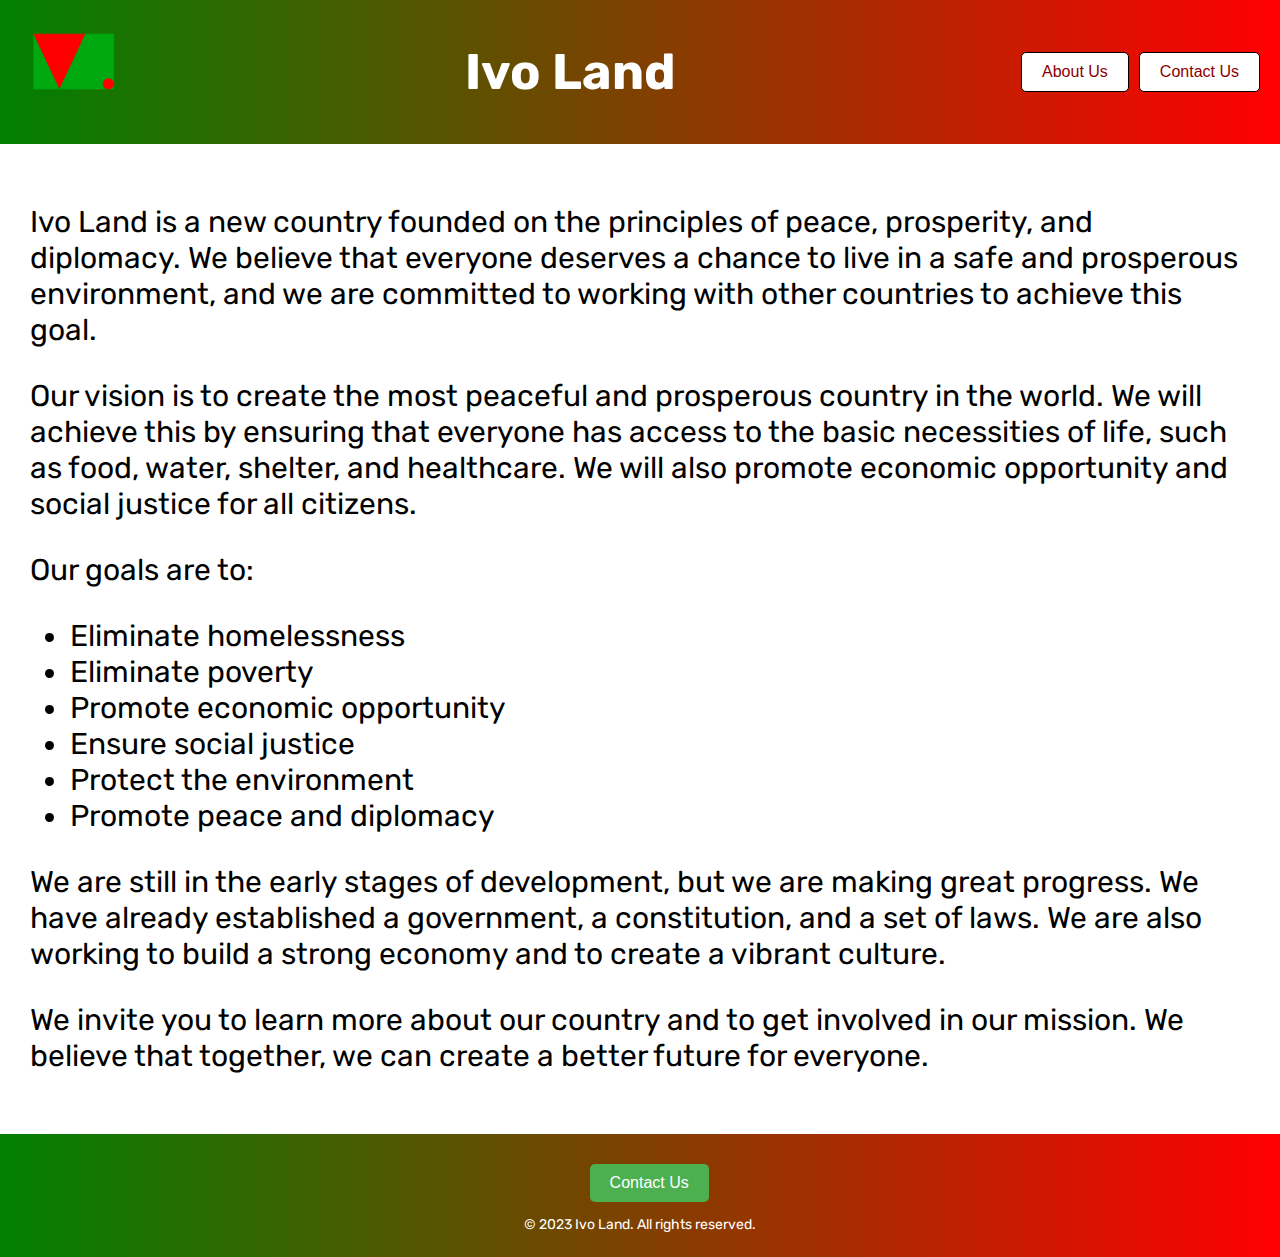
==== index.html @ 66e02079 "Update index.html" ====
<!DOCTYPE html>
<html>
<head>
	<meta charset="utf-8">
	<meta name="viewport" content="width=device-width, initial-scale=1">
	<title>Ivo Land - A New Nation In The Process</title>
	<link rel="preconnect" href="https://fonts.googleapis.com">
	<link rel="preconnect" href="https://fonts.gstatic.com" crossorigin>
	<link href="https://fonts.googleapis.com/css2?family=Rubik&display=swap" rel="stylesheet">
	<link rel="stylesheet" type="text/css" href="style.css">
	<link rel="icon" type="image/x-icon" href="favicon.ico">
</head>
<body>
  <header>
    <div class="logo">
      <img src="flag.png" alt="Ivo Land flag">
    </div>
    <div class="header-text">
      <h1 style="font-size: 50px;">Ivo Land</h1>
    </div>
    <div class="buttons">
      <button class="button"><a href="#">About Us</a></button>
      <button class="button"><a href="#">Contact Us</a></button>
    </div>
  </header>
  <section>
  	<div style="padding: 30px; font-size: 30px;">
  	<p>
		Ivo Land is a new country founded on the principles of peace, prosperity, and diplomacy. We believe that everyone deserves a chance to live in a safe and prosperous environment, and we are committed to working with other countries to achieve this goal.
		</p>
		<p>
		Our vision is to create the most peaceful and prosperous country in the world. We will achieve this by ensuring that everyone has access to the basic necessities of life, such as food, water, shelter, and healthcare. We will also promote economic opportunity and social justice for all citizens.
		</p>
		<p>
		Our goals are to:
		</p>
		<ul>
		<li>Eliminate homelessness</li>
		<li>Eliminate poverty</li>
		<li>Promote economic opportunity</li>
		<li>Ensure social justice</li>
		<li>Protect the environment</li>
		<li>Promote peace and diplomacy</li>
		</ul>
		<p>
		We are still in the early stages of development, but we are making great progress. We have already established a government, a constitution, and a set of laws. We are also working to build a strong economy and to create a vibrant culture.
		</p>
		<p>
		We invite you to learn more about our country and to get involved in our mission. We believe that together, we can create a better future for everyone.
	</p>
	</div>
  </section>
  <footer>
  	<div>
  		<button class="butft"><a href="#">Contact Us</a></button>
  	</div>
    <div class="footer-text">
      <p>&copy; 2023 Ivo Land. All rights reserved.</p>
    </div>
  </footer>
</body>
</html>
---- style.css ----
body{
	font-family: 'Rubik', sans-serif;
}

a{
	text-decoration: none;
	color: darkred;
}

body {
  margin: 0;
  padding: 0;
}

header {
  background: linear-gradient(to right, green, red);
  padding: 20px;
  display: flex;
  justify-content: space-between;
  align-items: center;
}

.logo img {
  width: 100px; /* Adjust the width and height as needed for your logo */
  height: auto;
}

.header-text {
  text-align: center;
  flex-grow: 1;
}

.header-text h1 {
  margin: 0;
  color: white;
  font-size: 24px;
}

.buttons {
  display: flex;
  gap: 10px;
}

.button {
  padding: 10px 20px;
  background-color: white;
  border: 1px solid black;
  border-radius: 5px;
  font-size: 16px;
}

footer {
  background-color: #333;
  padding: 10px;
  text-align: center;
  color: white;
  background: linear-gradient(to right, green, red);
}

.butft {
  display: flex;
  justify-content: center;
  align-items: center;
  margin-top: 20px;
  background-color: #4CAF50;
  color: white;
  border: none;
  padding: 10px 20px;
  border-radius: 5px;
  font-size: 16px;
  text-decoration: none;
  margin-left: 46%;
}

.butft a {
  color: white;
  text-decoration: none;
}

.footer-text {
  margin: 0;
  font-size: 14px;
}
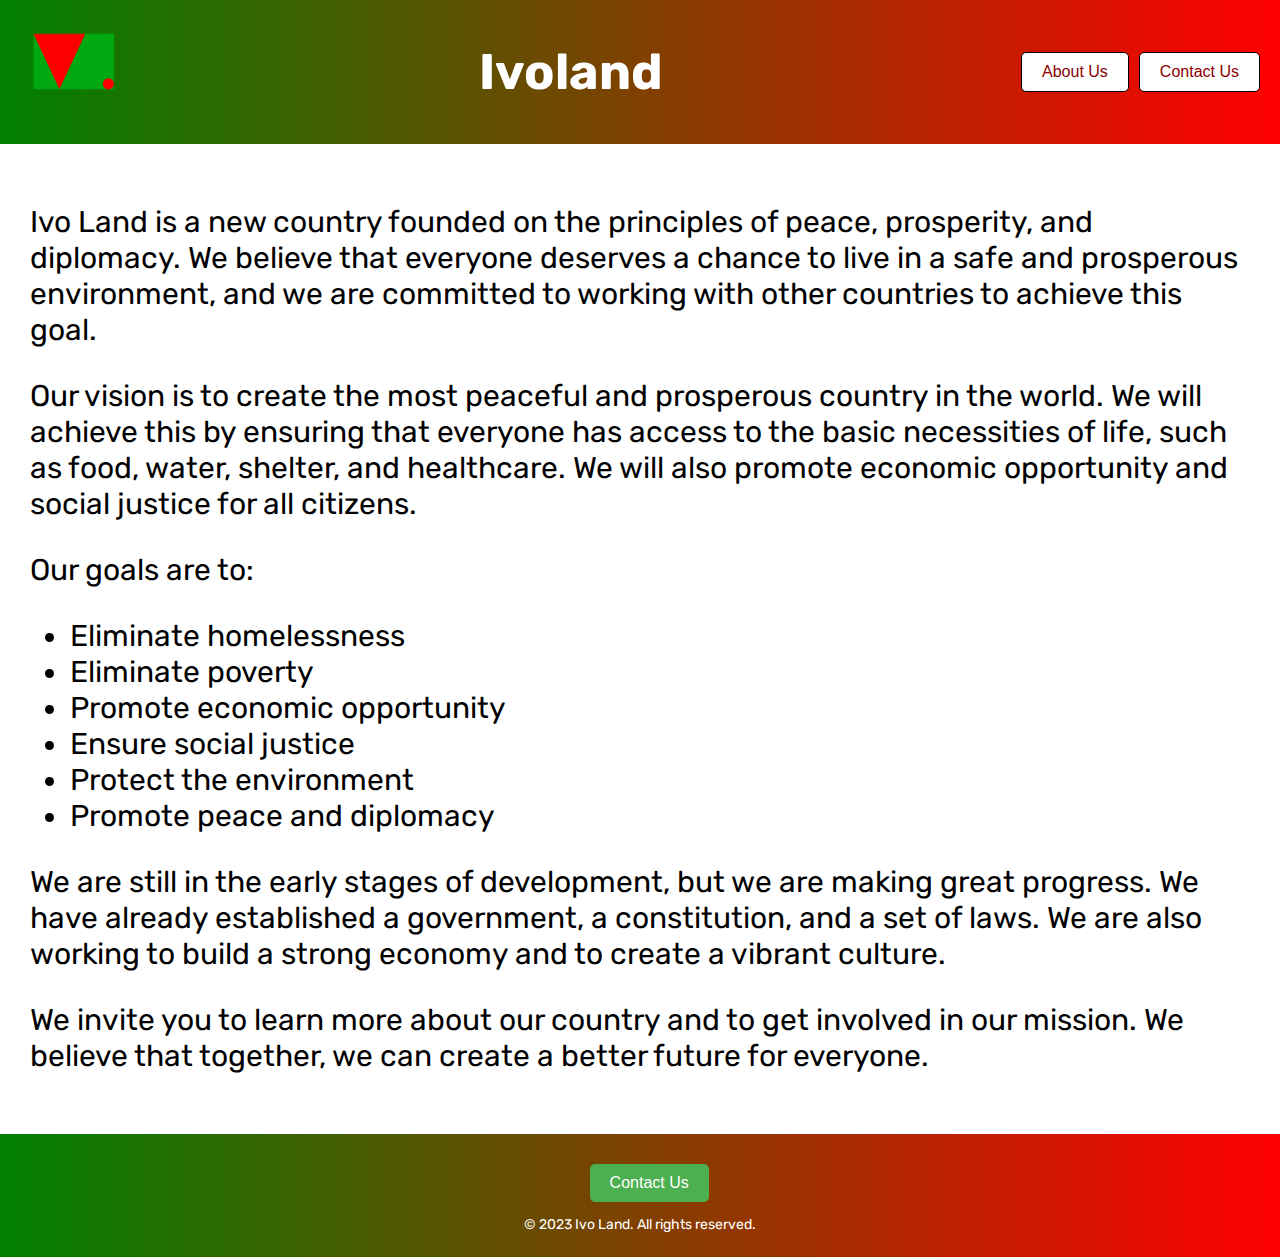
==== commit 220f0779: "Update index.html" ====
--- a/index.html
+++ b/index.html
@@ -8,7 +8,7 @@
 	<link rel="preconnect" href="https://fonts.gstatic.com" crossorigin>
 	<link href="https://fonts.googleapis.com/css2?family=Rubik&display=swap" rel="stylesheet">
 	<link rel="stylesheet" type="text/css" href="style.css">
-	<link rel="icon" type="image/x-icon" href="favicon.ico">
+	<link rel="shortcut icon" href="favicon.ico">
 </head>
 <body>
   <header>
@@ -16,11 +16,11 @@
       <img src="flag.png" alt="Ivo Land flag">
     </div>
     <div class="header-text">
-      <h1 style="font-size: 50px;">Ivo Land</h1>
+      <h1 style="font-size: 50px;">Ivoland</h1>
     </div>
     <div class="buttons">
       <button class="button"><a href="#">About Us</a></button>
-      <button class="button"><a href="#">Contact Us</a></button>
+      <button class="button"><a target="_blank" href="contactus.html">Contact Us</a></button>
     </div>
   </header>
   <section>
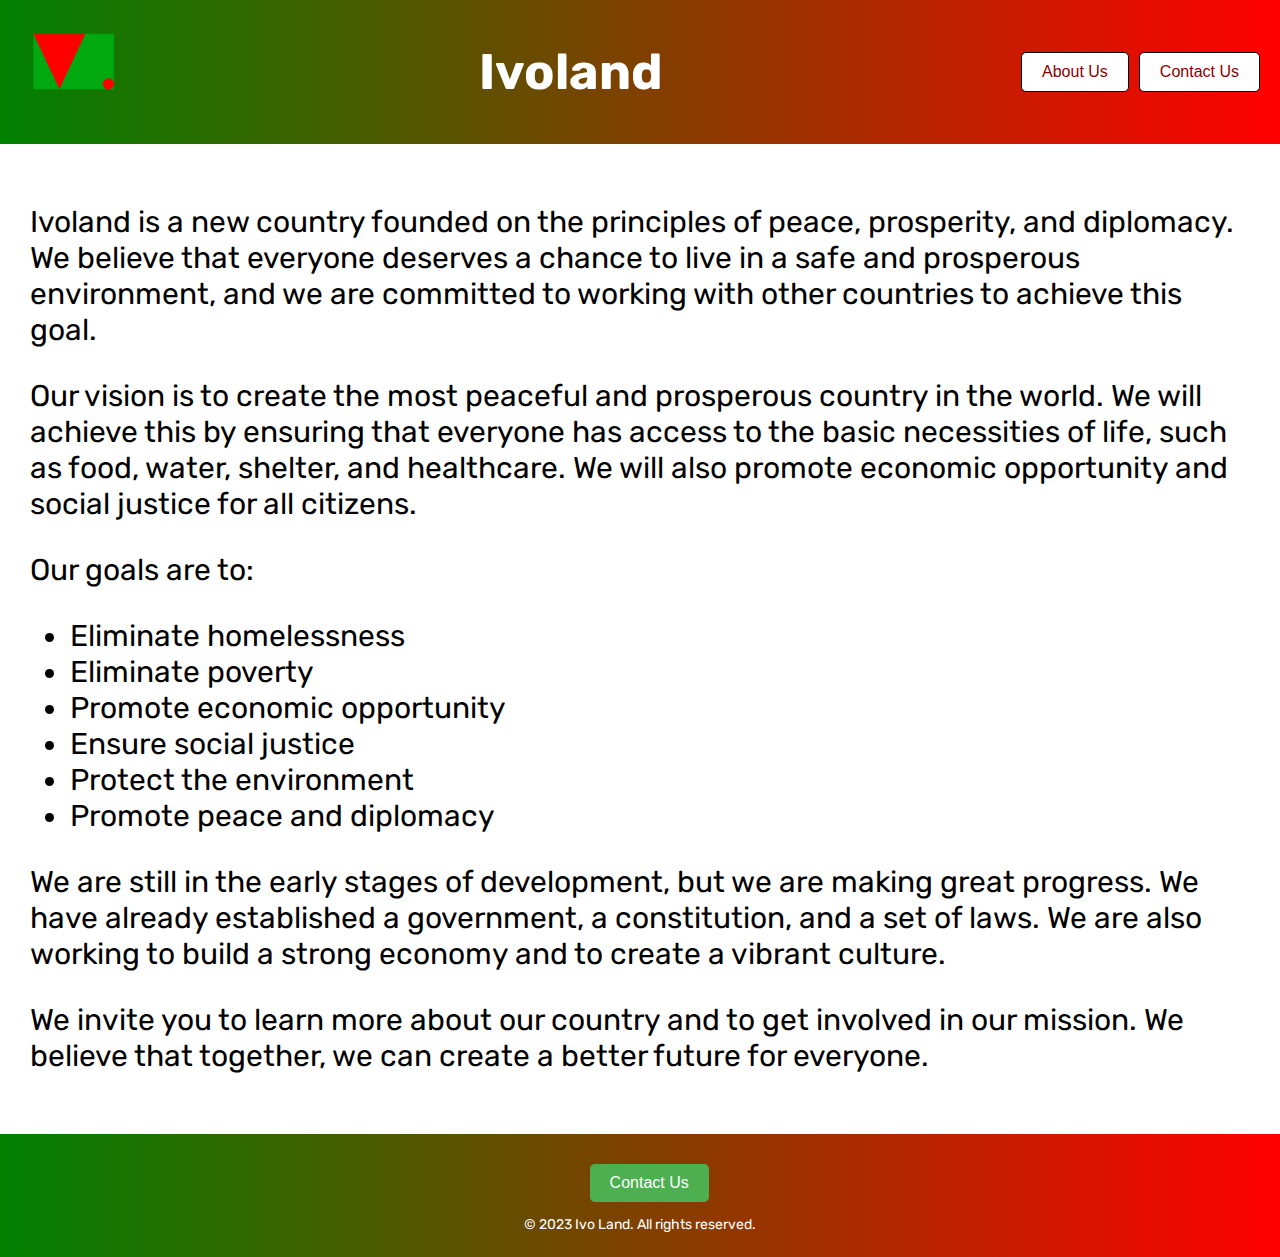
==== commit b09f7fe1: "Update index.html" ====
--- a/index.html
+++ b/index.html
@@ -3,7 +3,7 @@
 <head>
 	<meta charset="utf-8">
 	<meta name="viewport" content="width=device-width, initial-scale=1">
-	<title>Ivo Land - A New Nation In The Process</title>
+	<title>Ivoland - A New Nation In The Process</title>
 	<link rel="preconnect" href="https://fonts.googleapis.com">
 	<link rel="preconnect" href="https://fonts.gstatic.com" crossorigin>
 	<link href="https://fonts.googleapis.com/css2?family=Rubik&display=swap" rel="stylesheet">
@@ -26,7 +26,7 @@
   <section>
   	<div style="padding: 30px; font-size: 30px;">
   	<p>
-		Ivo Land is a new country founded on the principles of peace, prosperity, and diplomacy. We believe that everyone deserves a chance to live in a safe and prosperous environment, and we are committed to working with other countries to achieve this goal.
+		Ivoland is a new country founded on the principles of peace, prosperity, and diplomacy. We believe that everyone deserves a chance to live in a safe and prosperous environment, and we are committed to working with other countries to achieve this goal.
 		</p>
 		<p>
 		Our vision is to create the most peaceful and prosperous country in the world. We will achieve this by ensuring that everyone has access to the basic necessities of life, such as food, water, shelter, and healthcare. We will also promote economic opportunity and social justice for all citizens.
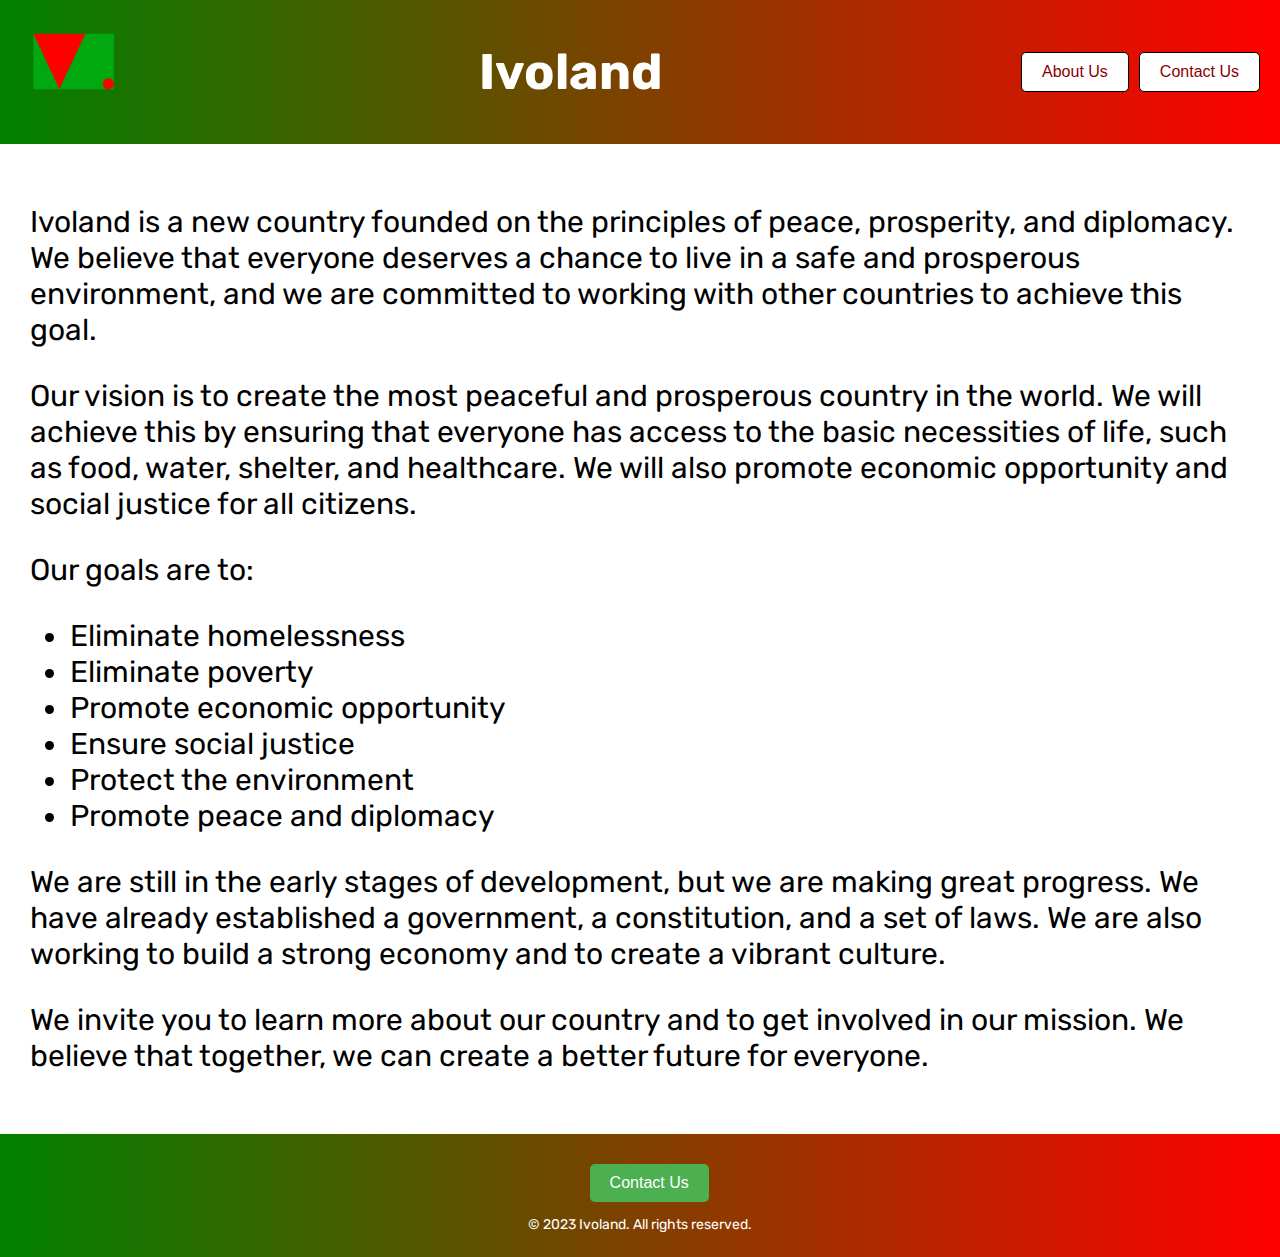
==== commit 42a61777: "Update index.html" ====
--- a/index.html
+++ b/index.html
@@ -55,7 +55,7 @@
   		<button class="butft"><a href="#">Contact Us</a></button>
   	</div>
     <div class="footer-text">
-      <p>&copy; 2023 Ivo Land. All rights reserved.</p>
+      <p>&copy; 2023 Ivoland. All rights reserved.</p>
     </div>
   </footer>
 </body>
